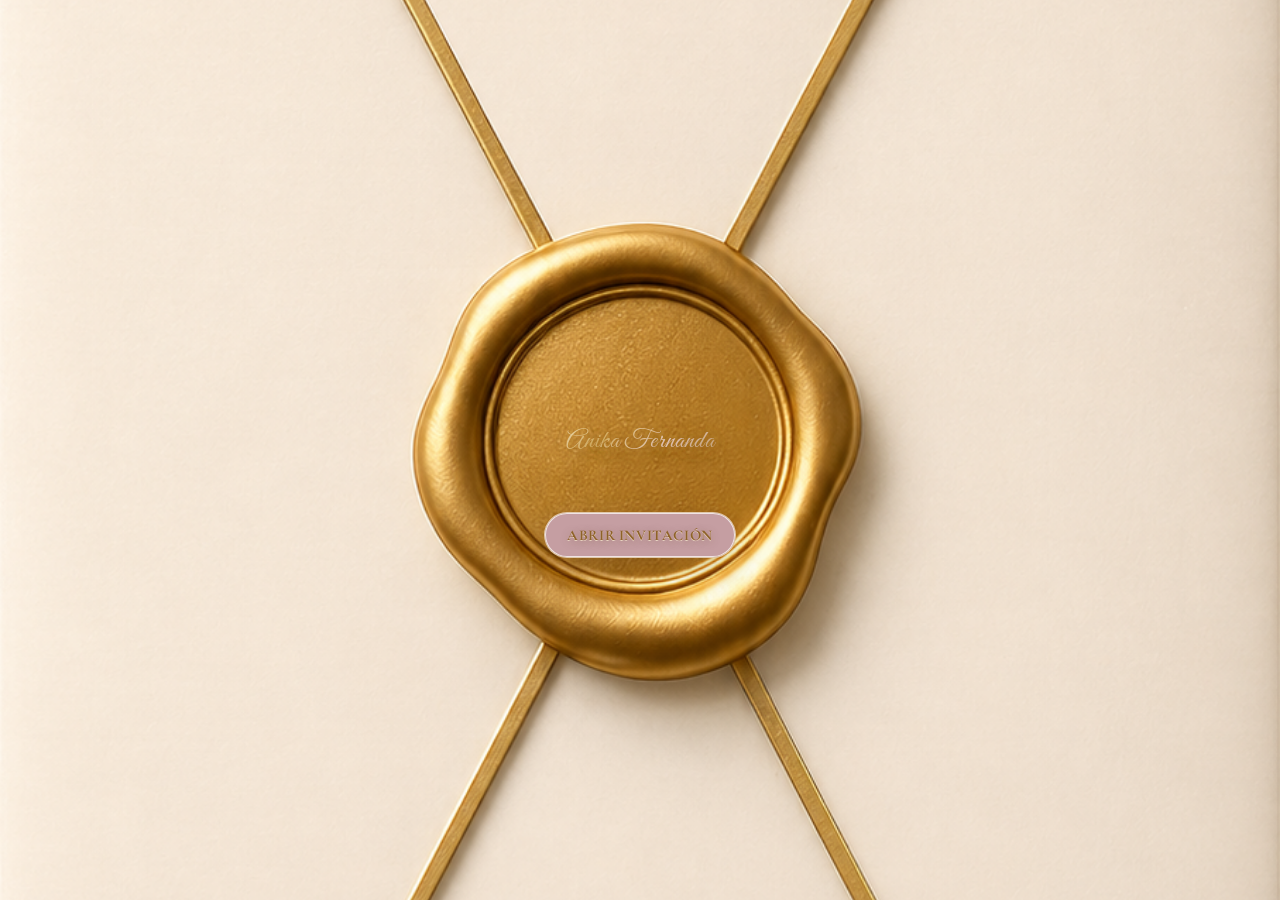
==== index.html @ 3c8c284c "first commit" ====
<!doctype html>
<html lang="es">
  <head>
  <meta charset="utf-8">
  <meta name="viewport" content="width=device-width, initial-scale=1">
  <meta http-equiv="Cache-Control" content="no-cache, no-store, must-revalidate">
  <meta http-equiv="Pragma" content="no-cache">
  <meta http-equiv="Expires" content="0">
  <title>XV Anika Fernanda</title>
  <meta name="description" content="Celebra conmigo mis XV, te esperamos.">

  <!-- Open Graph (WhatsApp, Facebook) -->
  <meta property="og:title" content="XV Anika Fernanda">
  <meta property="og:description" content="Celebra conmigo mis XV, te esperamos.">
  <meta property="og:image" content="https://images.pexels.com/photos/29903645/pexels-photo-29903645.jpeg">
  <meta property="og:url" content="">
  <meta property="og:type" content="website">

  <!-- Twitter/X -->
  <meta name="twitter:card" content="summary_large_image">
  <meta name="twitter:title" content="XV Anika Fernanda">
  <meta name="twitter:description" content="Celebra conmigo mis XV, te esperamos.">
  <meta name="twitter:image" content="https://images.pexels.com/photos/37594085/pexels-photo-37594085.jpeg">

  <link rel="preconnect" href="https://fonts.googleapis.com">
  <link rel="preconnect" href="https://fonts.gstatic.com" crossorigin>
  <link href="https://fonts.googleapis.com/css2?family=Cormorant+Garamond:wght@400;500;600;700&family=Great+Vibes&family=Luxurious+Script&family=Outfit:wght@300;400;500;600&display=swap" rel="stylesheet">
  <link rel="stylesheet" href="https://cdnjs.cloudflare.com/ajax/libs/font-awesome/6.5.2/css/all.min.css" referrerpolicy="no-referrer">
  <link rel="stylesheet" href="style.css?v=20260519a">
</head>
<body class="portada-lock">
  <section id="portada" class="portada" aria-label="Portada">
    <div class="portada-fondo"></div>
    <div id="portada-envelope-trigger" class="portada-contenido" role="presentation">
      <div class="portada-center">
        <h1 class="portada-main-name portada-nombre">
          <span>Anika Fernanda</span>
        </h1>
        <button id="btn-abrir" type="button">Abrir invitación</button>
      </div>
    </div>
  </section>

  <div id="invitacion" class="invitacion-shell" aria-live="polite">
    <aside id="side-menu" class="side-menu section" aria-label="Navegación">
      <nav>
        <ul>
          <li><a href="#hero">Inicio</a></li>
          <li><a href="#frase">Frase</a></li>
          <li><a href="#rsvp-section">RSVP</a></li>
          <li><a href="#contador">Cuenta regresiva</a></li>
          <li><a href="#padres">Padres</a></li>
          <li><a href="#itinerario">Itinerario</a></li>
          <li><a href="#eventos">Evento</a></li>
          <li><a href="#dresscode">Dress code</a></li>
          <li><a href="#regalos">Regalos</a></li>
          <li><a href="#galeria">Galería</a></li>
          <li><a href="#fotos">Sube fotos</a></li>
        </ul>
      </nav>
    </aside>

    <main class="main-content">
      <section id="hero" class="section hero zoom-in-element">
        <div class="hero-overlay"></div>
        <img class="hero-image" src="images/fotos/V2.jpg" alt="Anika Fernanda" data-parallax data-parallax-speed="0.045" data-parallax-max="28">
        <div class="hero-content fade-in-element">
          <h2 class="hero-title zoom-in-element">Anika Fernanda</h2>
        </div>
        <a id="scroll-hint" href="#frase" aria-label="Deslizar hacia abajo">Desliza hacia abajo</a>
      </section>

      <section id="frase" class="section frase fade-in-element">
        <div class="frase-content">
          <img class="frase-corona" src="images/CORONA.png" alt="Corona decorativa">
          <p>¡Llegó el momento de celebrar! Te espero para compartir una noche llena de magia, música y alegría por mis 15 años.</p>
        </div>
      </section>

      <section id="separador-sobre" class="section separador-sobre fade-in-element" aria-label="Separador">
        <img src="images/SOBRE.png" alt="Sobre decorativo" data-parallax data-parallax-speed="0.028" data-parallax-max="16">
      </section>

      <section id="rsvp-section" class="section rsvp slide-left fade-in-element">
        <div class="section-head">
          <h3>¡Es un placer invitarte!</h3>
        </div>
        <div class="rsvp-card">
          <p id="nombre-invitado" class="invitado-nombre">Invitado Especial</p>
          <p class="invitado-mensaje">Eres muy especial para nosotros</p>
          <h4 class="invitado-lugares">Hemos reservado para ti <span id="numero-lugares">2</span> lugares especiales.</h4>

          <p class="rsvp-intro">Confirma tu asistencia para brindarte una experiencia inolvidable.</p>
          <form id="rsvp-form" novalidate>
            <input id="rsvp-name" type="hidden" name="rsvp-name">
            <button id="rsvp-submit" type="submit">Confirmar asistencia</button>
          </form>

          <div id="rsvp-success" style="display:none;">
            <p id="rsvp-final-message"></p>
          </div>
        </div>
      </section>

      <section id="contador" class="section countdown zoom-in-element">
        <div class="countdown-inner">
          <h3>12 de diciembre, 2026</h3>
          <div class="count-grid">
            <div><span id="days">00</span><small>Días</small></div>
            <div><span id="hours">00</span><small>Horas</small></div>
            <div><span id="minutes">00</span><small>Minutos</small></div>
            <div><span id="seconds">00</span><small>Segundos</small></div>
          </div>
          <a class="btn-soft countdown-calendar" href="https://calendar.google.com/calendar/render?action=TEMPLATE&text=Mis%20Quince%20Anika%20Fernanda&dates=20261212T170000/20261213T000000&ctz=America/Guatemala&details=Mis%20Quince%20Anika%20Fernanda%20-%2012%20de%20diciembre%2C%202026" target="_blank" rel="noopener">Agregar al calendario</a>
        </div>
      </section>

      <section id="agradecimiento" class="section frase fade-in-element">
        <div class="frase-content">
          <p>Gracias por ser parte de este momento único.</p>
        </div>
      </section>

      <section id="padres" class="section padres slide-right fade-in-element">
        <div class="padres-content">
          <p class="padres-intro">Con el amor de Dios y la bendición de mis padres</p>
          <h3>Abelino Cabrera &amp; Brenda de Cabrera</h3>
        </div>
      </section>

      <section id="separador-h1" class="section separador-h1 fade-in-element" aria-label="Separador">
        <img src="images/fotos/V1.jpg" alt="Separador decorativo" data-parallax data-parallax-speed="0.024" data-parallax-max="14">
      </section>

      <section id="itinerario" class="section itinerario fade-in-element">
        <div class="section-head">
          <h3>Itinerario</h3>
        </div>
        <div class="timeline">
          <article><img class="timeline-icon" src="images/Iconos/CHURCH.svg" alt="Ceremonia"><p class="timeline-hora">5:00 PM</p><h4>Ceremonia</h4></article>
          <article><img class="timeline-icon" src="images/Iconos/DINNER.svg" alt="Recepción"><p class="timeline-hora">7:00 PM</p><h4>Recepción</h4></article>
          <article><img class="timeline-icon" src="images/Iconos/CHEERS.svg" alt="Brindis"><p class="timeline-hora">8:00 PM</p><h4>Brindis</h4></article>
          <article><img class="timeline-icon" src="images/Iconos/PARTY.svg" alt="Fiesta"><p class="timeline-hora">9:00 PM</p><h4>Fiesta</h4></article>
        </div>
      </section>

      <section id="eventos" class="section eventos fade-in-element">
        <div class="section-head">
        </div>
        <div class="events-container">
          <article class="event-card slide-left">
            <img class="event-emoji" src="images/Iconos/CHURCH.svg" alt="Ceremonia">
            <h4 class="event-title"><span class="event-inicial">C</span><span class="event-resto">eremonia</span></h4>
            <p id="ceremonia-nombre" class="event-lugar">Iglesia Catedral</p>
            <p id="ceremonia-direccion" class="event-direccion">Quetzaltenango</p>
            <a class="btn-location event-parallax-btn" href="https://maps.app.goo.gl/UR8YG5dqu9fzo5NeA" target="_blank" rel="noopener">Ubicación</a>
          </article>
          <article class="event-card slide-right">
            <img class="event-emoji" src="images/Iconos/DINNER.svg" alt="Recepción">
            <h4 class="event-title"><span class="event-inicial">R</span><span class="event-resto">ecepción</span></h4>
            <p id="recepcion-nombre" class="event-lugar">Restaurante Don Carlos</p>
            <p id="recepcion-direccion" class="event-direccion">Circunvalación Salcajá</p>
            <a class="btn-location event-parallax-btn" href="https://maps.app.goo.gl/AHz7RSJHoNs1GPiV7" target="_blank" rel="noopener">Ubicación</a>
          </article>
        </div>
      </section>

      <section id="separador-h1" class="section separador-h1 fade-in-element" aria-label="Separador">
        <img src="images/fotos/V5.jpg" alt="Separador decorativo" data-parallax data-parallax-speed="0.024" data-parallax-max="14">
      </section>

      <section id="dresscode" class="section dresscode fade-in-element">
        <div class="dress-card">
          <h3 class="dress-title">Código de Vestimenta</h3>
          <div class="dress-icons" aria-hidden="true">
            <img class="dress-icon" src="images/Iconos/lady.svg" alt="">
            <img class="dress-icon" src="images/Iconos/groom.svg" alt="">
          </div>
          <p class="dress-copy">Formal y elegante; nos hemos reservado el color champán, no olvides abrigarte bien.</p>
          <h4 class="dress-subtitle">Inspiracion</h4>
          <a class="btn-soft" href="https://es.pinterest.com/search/pins/?q=Outfits%20para%20invitadas%20e%20invitados%20para%20fiesta&rs=typed" target="_blank" rel="noopener">Ir a Pinterest</a>
        </div>
      </section>

      <section id="regalos" class="section regalos fade-in-element">
        <div class="regalos-card">
          <img class="regalos-icon" src="images/Iconos/GIFTS.svg" alt="Regalos">
          <h3 class="regalos-title">Lluvia de Sobres</h3>
          <p class="regalos-copy">Tu presencia es el mejor regalo, pero si deseas tener un detalle, agradezco que sea en efectivo.</p>
        </div>
      </section>

      <section id="separador-h1" class="section separador-h1 fade-in-element" aria-label="Separador">
        <img src="images/fotos/V6.jpg" alt="Separador decorativo" data-parallax data-parallax-speed="0.024" data-parallax-max="14">
      </section>

      <section id="fotos" class="section fotos fade-in-element">
        <div class="fotos-card">
          <h3 class="fotos-title">¡Hagamos los recuerdos realidad!</h3>
          <img class="fotos-qr" src="images/QR-ZOE.svg" alt="QR para subir fotos y videos">
          <p class="fotos-copy">Ayúdanos a inmortalizar este día tan especial, compartiendo con nosotros las fotos y videos que captures. Puedes hacerlo escaneando el QR o subiéndolas en el botón.</p>
          <a class="btn-soft" href="https://drive.google.com/drive/folders/1dWgSgV3frl_pkQDEcomF9RL3Ts51d8Bb?usp=drive_link" target="_blank" rel="noopener">Subir Fotos</a>
        </div>
      </section>

      <section id="separador-v2" class="section separador-v2 fade-in-element" aria-label="Separador">
        <img id="separador-v2-rotativo" src="images/fotos/V7.jpg" alt="Separador decorativo" data-parallax data-parallax-speed="0.024" data-parallax-max="14">
      </section>

      <section class="section frase-final zoom-in-element">
          <p class="frase-final-title">Tu presencia es el mejor regalo. Nos sentimos bendecidos de compartir este día tan especial contigo.</p>
      </section>
    </main>

    <footer id="footer" class="footer visible" style="--reveal-order: 3;">
      <div id="social-icons">
        <a href="https://wa.me/50236011737" target="_blank" rel="noopener noreferrer" aria-label="WhatsApp">
          <i class="fab fa-whatsapp"></i>
        </a>
        <a href="https://facebook.com/rociofernandoboda" target="_blank" rel="noopener noreferrer" aria-label="Facebook">
          <i class="fab fa-facebook"></i>
        </a>
        <a href="https://instagram.com/rocio.fernando.boda" target="_blank" rel="noopener noreferrer" aria-label="Instagram">
          <i class="fab fa-instagram"></i>
        </a>
      </div>

      <div class="footer-logo">
        <img id="footer-logo" alt="Logo de la empresa" src="images/logo.png">
      </div>
    </footer>
  </div>

  <button id="music-fab" class="music-fab" type="button" aria-label="Pausar musica" hidden>
    <span class="music-fab-icon" aria-hidden="true">♪</span>
  </button>
  <audio id="bg-music" preload="auto" loop>
    <source src="audio/nuestra-cancion.mp3" type="audio/mpeg">
  </audio>


  <script src="config.js?v=20260519a"></script>
  <script type="module" src="database.js?v=20260519a"></script>
  <script src="script.js?v=20260519a"></script>
</body>
</html>
---- style.css ----
:root {
  --champagne: #e8d7c4;
  --beige: #f2e8dc;
  --nude-rose: #d9b6ad;
  --soft-gold: #b8925b;
  --pearl: #fffcf8;
  --ink: #4e4138;
  --muted: #7b6a61;
  --line: #e4d5c4;
  --panel: rgba(255, 252, 248, 0.88);
  --shadow: 0 14px 45px rgba(94, 74, 64, 0.11);
  --bg-main: linear-gradient(165deg, #fdf9f4 0%, #f2e8dc 46%, #ead9c8 100%);
  --bg-soft: linear-gradient(145deg, #fffdf9 0%, #f4ece3 100%);
  --bg-rose: linear-gradient(145deg, #f6e6de 0%, #ecd6cb 100%);
  --radius: 24px;
}

* {
  box-sizing: border-box;
}

html {
  scroll-behavior: smooth;
}

html,
body {
  height: 100%;
}

body {
  margin: 0;
  padding: 0;
  color: var(--ink);
  font-family: "Outfit", "Avenir Next", sans-serif;
  background: var(--bg-main);
  line-height: 1.55;
}

#invitacion {
  background: linear-gradient(160deg, rgba(247, 238, 228, 0.62) 0%, rgba(239, 224, 208, 0.58) 48%, rgba(230, 210, 189, 0.54) 100%);
}

img {
  width: 100%;
  display: block;
}

h1,
h2,
h3,
h4 {
  margin: 0;
  font-family: "Cormorant Garamond", "Didot", serif;
  font-weight: 600;
  letter-spacing: 0.02em;
}

p {
  margin: 0;
}

.section,
.footer,
.side-menu {
  width: min(1120px, calc(100% - 2rem));
  margin-inline: auto;
}

.portada {
  position: fixed;
  inset: 0;
  width: 100vw;
  height: 100vh;
  overflow: hidden;
  padding: 0;
  margin: 0;
  max-width: none;
}

.sobre {
  width: min(680px, 100%);
  padding: 2rem;
  background: var(--bg-soft);
  border: 1px solid var(--line);
  border-radius: var(--radius);
  box-shadow: var(--shadow);
  position: relative;
  overflow: hidden;
  cursor: pointer;
  isolation: isolate;
}

.sobre-tapa {
  position: absolute;
  inset: -30% -8% auto;
  height: 68%;
  background: linear-gradient(180deg, rgba(255, 255, 255, 0.8), rgba(231, 216, 201, 0.75));
  clip-path: polygon(0 0, 100% 0, 50% 90%);
  transform-origin: top;
  transition: transform 1s ease;
  z-index: 2;
}

.sobre-carta {
  text-align: center;
  padding: 2.8rem 1.2rem 1.2rem;
  position: relative;
  z-index: 1;
}

.sobre-kicker,
.eyebrow {
  text-transform: uppercase;
  letter-spacing: 0.2em;
  font-size: 0.73rem;
  color: var(--muted);
}

.sobre-titulo {
  margin-top: 0.6rem;
  font-size: clamp(2.2rem, 7vw, 4rem);
}

.portada-nombres,
.hero-invitado-nombres {
  display: flex;
  gap: 0.7rem;
  justify-content: center;
  margin: 0.9rem 0;
  font-family: "Cormorant Garamond", serif;
  font-size: clamp(1.2rem, 4.2vw, 2rem);
}

.inicial,
.musica-inicial,
.event-inicial {
  color: var(--soft-gold);
}

.sobre-subtitulo {
  margin-bottom: 1.25rem;
  color: var(--muted);
}

#btn-abrir,
.btn-soft,
#rsvp-submit,
.btn-location,
#btn-account-modal {
  border: 1px solid color-mix(in srgb, var(--soft-gold) 52%, white);
  background: linear-gradient(160deg, var(--pearl), var(--champagne));
  color: #5f4e3e;
  border-radius: 999px;
  padding: 0.72rem 1.3rem;
  font: inherit;
  font-weight: 500;
  text-decoration: none;
  cursor: pointer;
  transition: transform 0.25s ease, box-shadow 0.25s ease;
  box-shadow: 0 8px 24px rgba(184, 152, 102, 0.24);
}

#btn-abrir:hover,
.btn-soft:hover,
#rsvp-submit:hover,
.btn-location:hover,
#btn-account-modal:hover {
  transform: translateY(-2px);
}

.portada.abrir .sobre-tapa {
  transform: rotateX(170deg);
}

.invitacion-shell {
  opacity: 0;
  pointer-events: none;
  transform: translateY(20px);
  transition: opacity 0.7s ease, transform 0.7s ease;
}

.invitacion-shell.revelar {
  opacity: 1;
  pointer-events: auto;
  transform: translateY(0);
}

.floating-ui {
  position: fixed;
  right: 0.95rem;
  bottom: 1rem;
  z-index: 40;
  display: grid;
  gap: 0.6rem;
}

.music-fab {
  position: fixed;
  right: 18px;
  bottom: 24px;
  z-index: 2147483000;
  width: 52px;
  height: 52px;
  border-radius: 999px;
  border: 1px solid rgba(201, 152, 173, 0.55);
  background: linear-gradient(150deg, rgba(255, 248, 244, 0.96), rgba(238, 217, 205, 0.92));
  color: #b8849d;
  display: inline-flex;
  align-items: center;
  justify-content: center;
  cursor: pointer;
  box-shadow: 0 10px 24px rgba(94, 63, 74, 0.2), inset 0 0 0 1px rgba(255, 255, 255, 0.7);
  transition: transform 0.25s ease, box-shadow 0.25s ease, filter 0.25s ease;
  backdrop-filter: blur(6px);
  opacity: 0;
  transform: translateY(10px) scale(0.96);
  pointer-events: none;
  transition: opacity 0.45s ease, transform 0.45s ease, box-shadow 0.25s ease, filter 0.25s ease;
}

.music-fab.is-visible {
  opacity: 1;
  transform: translateY(0) scale(1);
  pointer-events: auto;
}

.music-fab:hover {
  transform: translateY(-2px);
  box-shadow: 0 14px 26px rgba(94, 63, 74, 0.24), inset 0 0 0 1px rgba(255, 255, 255, 0.72);
}

.music-fab-icon {
  font-size: 1.35rem;
  line-height: 1;
}

.music-fab.is-playing {
  filter: saturate(1.06);
}

.music-fab.is-playing .music-fab-icon {
  animation: musicPulse 1.9s ease-in-out infinite;
}

@keyframes musicPulse {
  0%,
  100% {
    transform: scale(1);
    opacity: 0.92;
  }
  50% {
    transform: scale(1.11);
    opacity: 1;
  }
}

#scroll-hint {
  text-decoration: none;
  text-align: center;
  font-family: "Cormorant Garamond", serif;
  font-style: italic;
  color: #b07a92;
  background: linear-gradient(145deg, rgba(255, 250, 252, 0.72), rgba(237, 218, 223, 0.58));
  border: 1px solid rgba(186, 133, 154, 0.55);
  border-radius: 999px;
  padding: 0.72rem 1rem 0.72rem 2.35rem;
  box-shadow: 0 10px 24px rgba(107, 70, 84, 0.2);
  font-weight: 600;
  font-size: 0.88rem;
  letter-spacing: 0.02em;
  position: absolute;
  top: 85%;
  left: 50%;
  transform: translateX(-50%) translateY(8px);
  z-index: 5;
  opacity: 0;
  pointer-events: none;
  backdrop-filter: blur(3px);
  transition: opacity 0.35s ease, transform 0.35s ease;
}

#scroll-hint::before {
  content: "\2193";
  position: absolute;
  left: 0.85rem;
  top: 50%;
  transform: translateY(-50%);
  font-size: 1rem;
  animation: hintHandScroll 1.2s ease-in-out infinite;
}

#scroll-hint.mostrar {
  opacity: 1;
  transform: translateX(-50%) translateY(0);
  pointer-events: auto;
}

.side-menu {
  position: sticky;
  top: 0.8rem;
  z-index: 20;
  background: var(--panel);
  backdrop-filter: blur(8px);
  border: 1px solid var(--line);
  border-radius: 999px;
  margin-top: 1rem;
  box-shadow: var(--shadow);
}

.side-menu ul {
  list-style: none;
  margin: 0;
  padding: 0.55rem;
  display: flex;
  overflow-x: auto;
  gap: 0.35rem;
}

.side-menu a {
  color: var(--ink);
  text-decoration: none;
  font-size: 0.84rem;
  white-space: nowrap;
  padding: 0.5rem 0.8rem;
  border-radius: 999px;
}

.side-menu a:hover {
  background: rgba(215, 182, 177, 0.24);
}

.section {
  margin-top: 1.3rem;
  padding: clamp(1.3rem, 4vw, 3rem);
  background: var(--panel);
  border: 1px solid var(--line);
  border-radius: var(--radius);
  box-shadow: var(--shadow);
}

/* Premium stacked storytelling layers */
#hero {
  position: relative;
  margin-top: 0 !important;
  z-index: auto;
}

#frase {
  position: relative;
  margin-top: 0 !important;
  z-index: auto;
  background: #f2e8dc;
  box-shadow: 0 -14px 30px rgba(84, 62, 52, 0.08), 0 12px 28px rgba(112, 83, 67, 0.14);
}

#separador-sobre {
  position: relative;
  margin-top: 0 !important;
  z-index: auto;
  background-color: #f2e8dc;
  box-shadow: 0 -12px 26px rgba(88, 64, 53, 0.08), 0 10px 24px rgba(112, 83, 67, 0.12);
}

#rsvp-section {
  position: relative;
  z-index: auto;
  background-color: #f2e8dc;
  box-shadow: 0 -16px 34px rgba(82, 58, 45, 0.11), 0 14px 32px rgba(112, 82, 65, 0.16);
      margin-top: -30px;
    margin-bottom: 20px;
}

.hero {
  min-height: 100svh;
  height: 100svh;
  padding: 0;
  overflow: hidden;
  position: relative;
  width: 100%;
  max-width: none;
  margin-top: 0;
  margin: 0;
  border: 3px solid #c7a24a;
  border-radius: 0;
  box-shadow: none;
  background: #1b1513;
  margin-bottom: 0;
}

.hero-image {
  position: absolute;
  inset: 0;
  display: block;
  width: 100%;
  height: 100%;
  object-fit: cover;
  object-position: 62% center;
  min-height: 100%;
  transform: none;
}

.hero-overlay {
  display: none;
}

.hero-content {
  position: absolute;
  inset: 0;
  z-index: 2;
  padding: clamp(1.4rem, 5vw, 3rem) clamp(1rem, 4vw, 2rem);
  color: var(--pearl);
  display: flex;
  align-items: center;
  justify-content: flex-start;
  flex-direction: column;
  text-align: center;
}

.hero-title {
  font-family: "Luxurious Script", cursive;
  font-size: 50px;
  font-weight: 600;
  margin-top: clamp(0.4rem, 2vw, 1.4rem);
  margin-bottom: 0;
  padding: 10px;
  line-height: 0.95;
  color: transparent !important;
  background:linear-gradient(180deg, #ffffff 0%, #eee0df 34%, #d6b4b1 62%, #eab5ad 100%);
  -webkit-background-clip: text;
  background-clip: text;
  -webkit-text-fill-color: transparent;
  text-shadow:
    0 3px 6px rgba(35, 20, 20, 0.42),
    0 0 14px rgba(206, 158, 150, 0.22),
    0 0 2px rgba(255, 236, 228, 0.28);
  animation: roseShimmer 3.8s linear infinite, portadaNameZoom 4.2s ease-in-out infinite;
}

.hero-invitado-fecha {
  letter-spacing: 0.25em;
  font-size: 0.87rem;
  margin-bottom: 0.8rem;
}

.hero-music {
  width: 42px;
  height: 42px;
  border-radius: 50%;
  border: 1px solid rgba(255, 255, 255, 0.45);
  background: transparent;
  color: var(--pearl);
}

.musica-meta {
  margin-top: 0.65rem;
  display: flex;
  justify-content: space-between;
  align-items: center;
  gap: 0.6rem;
}

.musica-titulo {
  display: flex;
  gap: 0.35rem;
}

.musica-progress {
  margin-top: 0.55rem;
  height: 3px;
  border-radius: 999px;
  background: rgba(255, 255, 255, 0.2);
  overflow: hidden;
}

.musica-progress-fill {
  display: block;
  width: 0;
  height: 100%;
  background: var(--champagne);
}

.frase,
.frase-final {
  text-align: center;
  background: var(--bg-soft);
}

#frase {
  width: 100%;
  max-width: none;
  margin-top: 0 !important;
  padding: 0;
  border: 1.5px solid #d6b36b;
  border-image: linear-gradient(140deg, #f7e7b0 0%, #d9b56a 28%, #fff3c8 52%, #c89949 76%, #f2dd9f 100%) 1;
  border-radius: 0;
  box-shadow: 0 -14px 30px rgba(84, 62, 52, 0.08), 0 12px 28px rgba(112, 83, 67, 0.14);
  min-height: clamp(260px, 46vw, 420px);
  display: flex;
  align-items: center;
  justify-content: center;
  background: linear-gradient(160deg, #f7eee4 0%, #efe0d0 48%, #e6d2bd 100%);
}

.frase-content {
  width: 100%;
  padding: clamp(2rem, 7vw, 4.8rem) clamp(1.1rem, 4.5vw, 3.5rem);
  display: flex;
  flex-direction: column;
  align-items: center;
  justify-content: center;
  gap: 1rem;
}

.frase-corona {
  width: 150px;
  height: auto;
  animation: crownFloat 3.6s ease-in-out infinite;
}

.frase p {
  font-family: "Cormorant Garamond", serif;
  font-size: clamp(1.6rem, 4vw, 2.4rem);
}

.frase-final p {
  font-family: "Luxurious Script", cursive;
  font-size: clamp(2rem, 7.8vw, 3.1rem);
}

#frase p {
  max-width: none;
  color: transparent;
  font-size: 25px;
  font-style: italic;
  font-weight: 300;
  letter-spacing: 0.02em;
  line-height: 1.45;
  text-shadow: none;
  background: radial-gradient(circle at 50% 45%, #d0afb2 0%, #c9a8ac 30%, #c59ea2 62%, #805d5d 100%);
  -webkit-background-clip: text;
  background-clip: text;
  -webkit-text-fill-color: transparent;
  animation: fraseTextReveal 1s ease-out both;
}

@keyframes crownFloat {
  0%,
  100% {
    transform: translateY(0) rotate(0deg);
  }
  50% {
    transform: translateY(-6px) rotate(-1.5deg);
  }
}

@keyframes fraseTextReveal {
  0% {
    opacity: 0;
    transform: translateX(-26px);
    letter-spacing: 0.09em;
  }
  100% {
    opacity: 1;
    transform: translateX(0);
    letter-spacing: 0.02em;
  }
}

#agradecimiento {
  width: 100%;
  max-width: none;
  margin-top: -1px;
  padding: 0;
  min-height: clamp(200px, 36vw, 300px);
  display: flex;
  align-items: center;
  justify-content: center;
  background: linear-gradient(160deg, #f7eee4 0%, #efe0d0 48%, #e6d2bd 100%);
  border: 1.5px solid #d6b36b;
  border-image: linear-gradient(140deg, #f7e7b0 0%, #d9b56a 28%, #fff3c8 52%, #c89949 76%, #f2dd9f 100%) 1;
  border-radius: 0;
  box-shadow: 0 -14px 30px rgba(84, 62, 52, 0.08), 0 12px 28px rgba(112, 83, 67, 0.14);
}

#agradecimiento .frase-content {
  padding: clamp(1.2rem, 4.5vw, 2.3rem) clamp(1rem, 4vw, 2rem);
}

#agradecimiento p {
  max-width: none;
  color: transparent !important;
  font-family: "Cormorant Garamond", serif;
  font-size: 25px;
  font-style: italic;
  font-weight: 300;
  letter-spacing: 0.02em;
  line-height: 1.45;
  background: radial-gradient(circle at 50% 45%, #d0afb2 0%, #c9a8ac 30%, #c59ea2 62%, #805d5d 100%);
  -webkit-background-clip: text;
  background-clip: text;
  -webkit-text-fill-color: transparent;
  text-shadow: none;
  animation: fraseTextReveal 1s ease-out both;
}

#separador-sobre {
  width: 100%;
  max-width: none;
  margin-top: 0;
  padding: 0;
  border: 0;
  border-radius: 0;
  box-shadow: 0 -12px 26px rgba(88, 64, 53, 0.08), 0 10px 24px rgba(112, 83, 67, 0.12);
  background: transparent;
}

#separador-sobre img {
  width: 100%;
  height: auto;
  display: block;
}

.section-head {
  margin-bottom: 1.2rem;
}

.section-head h3 {
  font-size: 40px;
}

.rsvp {
  background: url("images/F2.png") center / cover no-repeat;
  text-align: center;
  padding-top: clamp(3rem, 7vw, 4.6rem);
  padding-bottom: clamp(3rem, 8vw, 5.4rem);
  margin-top: 0;
  border: 2px solid transparent;
  border-image: linear-gradient(140deg, #f7e7b0 0%, #d9b56a 28%, #fff3c8 52%, #c89949 76%, #f2dd9f 100%) 1;
  border-radius: 0;
  box-shadow:
    0 -16px 34px rgba(82, 58, 45, 0.11),
    0 14px 32px rgba(112, 82, 65, 0.16),
    0 0 0 1px rgba(255, 242, 203, 0.35),
    0 0 14px rgba(217, 181, 106, 0.28),
    inset 0 0 12px rgba(255, 238, 188, 0.16);
}

#rsvp-section .section-head {
  margin-bottom: 0.8rem;
}

#rsvp-section .section-head h3 {
  text-align: center;
  font-family: "Luxurious Script", cursive;
  font-weight: 500;
  letter-spacing: 0.02em;
  background: radial-gradient(circle at 50% 45%, #d0afb2 0%, #c9a8ac 30%, #c59ea2 62%, #805d5d 100%);
  -webkit-background-clip: text;
  background-clip: text;
  -webkit-text-fill-color: transparent;
  color: transparent !important;
}

#rsvp-section h3,
#rsvp-section h4 {
  font-family: "Luxurious Script", cursive;
  font-weight: 600;
}

#rsvp-section .invitado-lugares {
  font-family: "Cormorant Garamond", serif;
  font-weight: 600;
}

.rsvp-card {
  width: min(760px, 100%);
  margin: clamp(-2rem, -4vw, -1rem) auto 0;
  padding: clamp(1.4rem, 4vw, 2.4rem) clamp(1rem, 3.8vw, 2rem);
  border-radius: 0;
  border: 0;
  background: transparent;
  backdrop-filter: none;
  box-shadow: none;
}

.invitado-nombre {
  font-family: "Cormorant Garamond", serif;
  font-size: 30px;
  text-transform: uppercase;
  color: #c59ea2 !important;
}

.invitado-mensaje,
.invitado-lugares {
  margin-top: 25px;
}

.invitado-mensaje {
  max-width: 720px;
  margin-inline: auto;
  font-size: 20px;
  font-family: "Cormorant Garamond", serif;
  font-style: italic;
  color: #c59ea2 !important;
}

.invitado-lugares {
  font-size: 20px;
  font-family: "Cormorant Garamond", serif;
  text-transform: uppercase;
  letter-spacing: 0.04em;
  color: #c59ea2 !important;
}

.rsvp-intro {
  font-family: "Cormorant Garamond", serif;
  font-style: italic;
  color: #c59ea2 !important;
  font-size: 20px;
}

#rsvp-form {
  width: min(560px, 100%);
  margin: 1.05rem auto 0;
  padding: 0;
  border: 0;
  border-radius: 0;
  background: transparent;
  box-shadow: none;
}

.rsvp-options {
  display: grid;
  grid-template-columns: 1fr;
  gap: 0.75rem;
}

.choice-pill {
  border: 1px solid var(--line);
  border-radius: 999px;
  padding: 0.2rem;
  background: #fff;
  cursor: pointer;
}

.choice-pill input {
  position: absolute;
  opacity: 0;
  pointer-events: none;
}

.choice-pill span {
  display: block;
  text-align: center;
  border-radius: 999px;
  padding: 0.72rem 1rem;
}

.choice-pill input:checked + span {
  background: linear-gradient(145deg, #fff5eb, #ecd6be);
  color: #604d3e;
}

.guest-wrapper {
  margin-top: 0.95rem;
}

.guest-wrapper label {
  display: block;
  margin-bottom: 0.38rem;
}

#guest-count {
  width: 100%;
  border: 1px solid var(--line);
  border-radius: 12px;
  padding: 0.72rem;
  font: inherit;
  background: #fff;
}

#rsvp-submit {
  margin-top: 0;
  width: 100%;
  min-height: 48px;
  font-size: 1rem;
  background: #c59ea2;
  color: #8e6228 !important;
  font-family: "Cormorant Garamond", serif;
  font-weight: 700;
  letter-spacing: 0.04em;
  text-transform: uppercase;
  border: 1px solid rgba(228, 204, 170, 0.9);
  text-shadow: 0 1px 0 rgba(255, 245, 214, 0.65), 0 2px 10px rgba(93, 62, 28, 0.42);
  box-shadow: 0 12px 30px rgba(31, 20, 17, 0.18), inset 0 0 0 1px rgba(255, 255, 255, 0.72);
  backdrop-filter: blur(6px);
}

#rsvp-success {
  width: min(560px, 100%);
  margin: 0.9rem auto 0;
  padding: 0.9rem;
  border: 1px solid var(--line);
  border-radius: 12px;
  background: rgba(255, 250, 244, 0.86);
}

#rsvp-final-message {
  font-family: "Cormorant Garamond", serif;
  color: #c59ea2 !important;
  font-style: italic;
}

.countdown {
  color: #fff;
  background-color: #efe0d0;
  background-image: url("images/fotos/V3.jpg");
  background-position: center;
  background-size: contain;
  background-repeat: no-repeat;
}

#contador {
  margin-top: 0 !important;
  width: 100%;
  max-width: none;
  border-radius: 0;
  border: 2px solid transparent;
  border-image: linear-gradient(140deg, #f7e7b0 0%, #d9b56a 28%, #fff3c8 52%, #c89949 76%, #f2dd9f 100%) 1;
  box-shadow: inset 0 0 0 1px rgba(255, 242, 201, 0.35);
  min-height: 540px;
  display: flex;
  align-items: flex-start;
  justify-content: center;
  padding: 10px clamp(0.9rem, 3vw, 1.6rem) 0;
}

.countdown-inner {
  width: min(980px, 100%);
  margin-inline: auto;
  text-align: center;
}

.countdown h3 {
  font-family: "Luxurious Script", cursive;
  font-weight: 500;
  background: radial-gradient(circle at 50% 45%, #d0afb2 0%, #c9a8ac 30%, #c59ea2 62%, #805d5d 100%);
  -webkit-background-clip: text;
  background-clip: text;
  -webkit-text-fill-color: transparent;
  color: transparent !important;
  animation: softTitleFloat 3.8s ease-in-out infinite;
  font-size: 40px;
}

.count-grid {
  margin: 1rem 0 1.2rem;
  display: grid;
  grid-template-columns: repeat(4, 1fr);
  gap: 0.45rem;
  max-width: 620px;
  margin-inline: auto;
  font-family: "Cormorant Garamond", serif;
  text-transform: uppercase;
  margin-top: -10px;
}

.count-grid div {
  border: 2px solid transparent;
  border-image: linear-gradient(140deg, #f7e7b0 0%, #d9b56a 28%, #fff3c8 52%, #c89949 76%, #f2dd9f 100%) 1;
  background: rgb(232 198 208 / 24%);
  border-radius: 0;
  text-align: center;
  padding: 2px;
  min-height: 48px;
  box-shadow: inset 0 0 10px rgba(255, 236, 188, 0.18);
  animation: textSlideInSoft 0.9s ease-out both;
}

.count-grid span {
  display: block;
  font-family: "Cormorant Garamond", serif;
  font-size: 17px;
  line-height: 1;
  color: #c59ea2;
}

.count-grid small {
  opacity: 0.9;
  letter-spacing: 0.08em;
  text-transform: uppercase;
  font-size: 9px;
  color: #b889a0;
}

.countdown-calendar {
  background: #e3c5c8b0;
  color: #8e6228 !important;
  font-family: "Cormorant Garamond", serif;
  font-weight: 600;
  letter-spacing: 0.03em;
  text-transform: uppercase;
  border: 1px solid rgba(228, 204, 170, 0.9);
  text-shadow: 0 1px 0 rgba(255, 245, 214, 0.65), 0 2px 10px rgba(93, 62, 28, 0.42);
  box-shadow: 0 12px 30px rgba(31, 20, 17, 0.18), inset 0 0 0 1px rgba(255, 255, 255, 0.72);
  backdrop-filter: blur(6px);
  transform: translateY(var(--calendar-parallax, 0px));
  animation: softButtonGlow 3.2s ease-in-out infinite;
  font-size: 0.84rem;
  padding: 0.5rem 1rem;
  min-height: 42px;
}

#padres {
  width: 100%;
  max-width: none;
  margin-top: 0 !important;
  padding: clamp(2.2rem, 7vw, 4rem) clamp(1rem, 4vw, 2.2rem);
  min-height: clamp(430px, 70vw, 620px);
  border: 1px solid transparent;
  border-image: linear-gradient(140deg, #f7e7b0 0%, #d9b56a 28%, #fff3c8 52%, #c89949 76%, #f2dd9f 100%) 1;
  border-radius: 0;
  box-shadow: 0 -16px 34px rgba(82, 58, 45, 0.1), 0 14px 30px rgba(112, 82, 65, 0.15);
  background: url("images/F2.png") center / cover no-repeat;
  display: flex;
  align-items: center;
  justify-content: center;
  text-align: center;
}

.padres-content {
  width: min(900px, 100%);
  min-height: clamp(260px, 44vw, 380px);
  display: flex;
  flex-direction: column;
  align-items: center;
  justify-content: center;
  gap: 1rem;
}

.padres-intro {
  font-size: 22px;
  font-family: "Cormorant Garamond", serif;
  font-style: italic;
  color: #9e6d8d !important;
  animation: textSlideInSoft 0.95s ease-out both;
}

#padres h3 {
  font-size: 45px;
  font-family: "Luxurious Script", cursive;
  font-weight: 500;
  letter-spacing: 0.02em;
  background: radial-gradient(circle at 50% 45%, #d0afb2 0%, #c9a8ac 30%, #c59ea2 62%, #805d5d 100%);
  -webkit-background-clip: text;
  background-clip: text;
  -webkit-text-fill-color: transparent;
  color: transparent !important;
  animation: softTitleFloat 3.8s ease-in-out infinite;
}

#itinerario {
  margin-top: 0 !important;
  width: 100%;
  max-width: none;
  border-radius: 0;
  border: 0;
  box-shadow: none;
  background: linear-gradient(160deg, rgba(247, 238, 228, 0.62) 0%, rgba(239, 224, 208, 0.58) 48%, rgba(230, 210, 189, 0.54) 100%);
  text-align: center;
}

#itinerario .section-head h3 {
  font-family: "Luxurious Script", cursive;
  font-weight: 500;
  background: radial-gradient(circle at 50% 45%, #d0afb2 0%, #c9a8ac 30%, #c59ea2 62%, #805d5d 100%);
  -webkit-background-clip: text;
  background-clip: text;
  -webkit-text-fill-color: transparent;
  color: transparent !important;
  animation: softTitleFloat 3.8s ease-in-out infinite;
  font-size: 50px;
}

#itinerario .section-head,
#eventos .section-head {
  text-align: center;
}

#itinerario .timeline {
  width: min(900px, 100%);
  margin-inline: auto;
}

#itinerario .timeline article {
  border: 0;
  background: transparent;
  border-radius: 0;
  box-shadow: none;
  padding: 0.35rem 0;
}

.padres-grid,
.events-container,
.gift-options,
.dress-grid {
  display: grid;
  grid-template-columns: repeat(2, minmax(0, 1fr));
  gap: 0.9rem;
}

.padres-grid article,
.event-card,
.gift-options article,
.dress-grid article,
.timeline article,
.upload-placeholder {
  border: 1px solid var(--line);
  background: #fff;
  border-radius: 16px;
  padding: 1rem;
}

.timeline {
  display: grid;
  gap: 0.7rem;
}

.timeline article {
  display: flex;
  flex-direction: column;
  align-items: center;
  justify-content: center;
  text-align: center;
  gap: 0.25rem;
  animation: textSlideInSoft 0.9s ease-out both;
}

#itinerario .timeline article {
  border: 0;
  background: transparent;
  border-radius: 0;
  box-shadow: none;
}

.timeline-icon {
  width: 150px;
  height: 150px;
  object-fit: contain;
}

.timeline-hora {
  margin: 0;
  font-size: 25px;
  letter-spacing: 0.06em;
  font-family: "Cormorant Garamond", serif;
  text-transform: uppercase;
  color: #9e6d8d !important;
  animation: textSlideInSoft 0.95s ease-out both;
}

.timeline article h4 {
  margin: 0;
  font-size: 40px;
  font-family: "Luxurious Script", cursive;
  font-weight: 500;
  background: radial-gradient(circle at 50% 45%, #d0afb2 0%, #c9a8ac 30%, #c59ea2 62%, #805d5d 100%);
  -webkit-background-clip: text;
  background-clip: text;
  -webkit-text-fill-color: transparent;
  color: transparent !important;
  animation: softTitleFloat 3.8s ease-in-out infinite;
}

.event-title {
  font-size: 1.7rem;
  margin-bottom: 0.5rem;
}

#eventos {
  width: 100%;
  max-width: none;
  margin-top: 0 !important;
  padding: clamp(2.2rem, 7vw, 4rem) clamp(1rem, 4vw, 2.2rem);
  min-height: clamp(460px, 72vw, 640px);
  border: 1px solid transparent;
  border-image: linear-gradient(140deg, #f7e7b0 0%, #d9b56a 28%, #fff3c8 52%, #c89949 76%, #f2dd9f 100%) 1;
  border-radius: 0;
  box-shadow: none;
  background: url("images/F2.png") center / cover no-repeat;
  text-align: center;
  overflow: hidden;
}

#eventos .events-container {
  width: min(980px, 100%);
  margin-inline: auto;
  gap: 1rem;
  justify-items: center;
}

#eventos .event-card {
  width: 100%;
  max-width: 360px;
  border: 2px solid #d6b36b;
  background: linear-gradient(160deg, rgba(247, 238, 228, 0.78) 0%, rgba(239, 224, 208, 0.76) 48%, rgba(230, 210, 189, 0.74) 100%);
  border-radius: 0;
  box-shadow:
    inset 0 0 0 1.25px rgba(255, 240, 198, 0.95),
    0 8px 18px rgba(102, 74, 48, 0.1);
  padding: 0.85rem 0.65rem;
  text-align: center;
  overflow: hidden;
  position: relative;
  clip-path: polygon(14px 0, calc(100% - 14px) 0, 100% 14px, 100% calc(100% - 14px), calc(100% - 14px) 100%, 14px 100%, 0 calc(100% - 14px), 0 14px);
}

#eventos .event-card::before,
#eventos .event-card::after {
  content: "";
  position: absolute;
  pointer-events: none;
  clip-path: inherit;
}

#eventos .event-card::before {
  inset: 5px;
  border: 1.25px solid rgba(214, 179, 107, 0.9);
}

#eventos .event-card::after {
  inset: 10px;
  border: 1px solid rgba(255, 238, 202, 0.75);
}

.event-emoji {
  display: block;
  width: 86px;
  height: 86px;
  object-fit: contain;
  margin-inline: auto;
  margin-bottom: 0.3rem;
}

#eventos .event-title {
  margin-bottom: 0.25rem;
  font-family: "Luxurious Script", cursive;
  font-size: 33px;
  font-weight: 500;
  background: radial-gradient(circle at 50% 45%, #d0afb2 0%, #c9a8ac 30%, #c59ea2 62%, #805d5d 100%);
  -webkit-background-clip: text;
  background-clip: text;
  -webkit-text-fill-color: transparent;
  color: transparent !important;
  animation: softTitleFloat 3.8s ease-in-out infinite;
}

#eventos .event-lugar {
  margin: 0;
  font-size: 1rem;
  font-family: "Cormorant Garamond", serif;
  text-transform: uppercase;
  letter-spacing: 0.04em;
  line-height: 1.25;
  color: #9e6d8d !important;
}

#eventos .event-time {
  margin-top: 0.35rem;
  font-size: 1.05rem;
}

#eventos .btn-location {
  margin-top: 0.7rem;
  display: inline-flex;
  align-items: center;
  justify-content: center;
  width: min(190px, 100%);
  min-height: 40px;
  margin-inline: auto;
  background: #c59ea2;
  color: #8e6228 !important;
  font-family: "Cormorant Garamond", serif;
  font-weight: 600;
  letter-spacing: 0.02em;
  text-transform: uppercase;
  border: 1px solid rgba(228, 204, 170, 0.9);
  text-shadow: 0 1px 0 rgba(255, 245, 214, 0.65), 0 2px 10px rgba(93, 62, 28, 0.42);
  box-shadow: 0 12px 30px rgba(31, 20, 17, 0.18), inset 0 0 0 1px rgba(255, 255, 255, 0.72);
  backdrop-filter: blur(6px);
  font-size: 0.85rem;
  padding: 0.52rem 1rem;
}

.event-parallax-btn {
  background: #c59ea2;
  border: 1px solid rgba(228, 204, 170, 0.9);
  backdrop-filter: blur(6px);
  transform: none;
}

#dresscode {
  width: 100%;
  max-width: none;
  margin-top: 0 !important;
  border: 0;
  border-radius: 0;
  box-shadow: none;
  background: linear-gradient(160deg, #f7eee4 0%, #efe0d0 48%, #e6d2bd 100%);
  text-align: center;
}

.dress-card {
  width: min(760px, 100%);
  margin: 0.8rem auto 0;
  padding: clamp(1.2rem, 4vw, 2.2rem);
  border: 1.5px solid #d6b36b;
  background: url("images/F2.png") center / cover no-repeat;
  box-shadow: inset 0 0 0 1.5px rgba(255, 240, 198, 0.95);
  text-align: center;
}

.dress-title,
.dress-subtitle,
.regalos-title,
.fotos-title,
.frase-final-title {
  font-family: "Luxurious Script", cursive;
  font-weight: 500;
  letter-spacing: 0.02em;
  background: radial-gradient(circle at 50% 45%, #d0afb2 0%, #c9a8ac 30%, #c59ea2 62%, #805d5d 100%);
  -webkit-background-clip: text;
  background-clip: text;
  -webkit-text-fill-color: transparent;
  color: transparent !important;
  animation: softTitleFloat 3.8s ease-in-out infinite;
}

.frase-final-title {
  max-width: 900px;
  margin: 0 auto;
  font-size: clamp(2.15rem, 7.4vw, 3.3rem);
  line-height: 1.2;
  letter-spacing: 0.03em;
  text-shadow: 0 8px 20px rgba(130, 87, 96, 0.24);
}

.dress-title {
  font-size: clamp(2.2rem, 8vw, 3rem);
}

.dress-icons {
  margin: 0.5rem auto 0.75rem;
  display: flex;
  align-items: center;
  justify-content: center;
}

.dress-icon {
  width: 100px;
  height: 100px;
  object-fit: contain;
}

.dress-copy,
.regalos-copy,
.fotos-copy {
  font-family: "Cormorant Garamond", serif;
  font-style: italic;
  color: #9e6d8d !important;
  font-size: clamp(1.15rem, 2.7vw, 1.45rem);
  line-height: 1.36;
}

.dress-copy {
  max-width: 680px;
  margin: 0 auto;
}

.dress-subtitle {
  margin: 1rem 0 0.7rem;
  font-size: clamp(1.95rem, 7vw, 2.65rem);
}

#dresscode .btn-soft,
#fotos .btn-soft {
  display: inline-flex;
  align-items: center;
  justify-content: center;
  width: min(240px, 100%);
  min-height: 46px;
  margin: 0.9rem auto 0;
  background: #c59ea2;
  color: #8e6228 !important;
  font-family: "Cormorant Garamond", serif;
  font-weight: 600;
  letter-spacing: 0.03em;
  text-transform: uppercase;
  border: 1px solid rgba(228, 204, 170, 0.9);
  text-shadow: 0 1px 0 rgba(255, 245, 214, 0.65), 0 2px 10px rgba(93, 62, 28, 0.42);
  box-shadow: 0 12px 30px rgba(31, 20, 17, 0.18), inset 0 0 0 1px rgba(255, 255, 255, 0.72);
  backdrop-filter: blur(6px);
}

#regalos {
  width: 100%;
  max-width: none;
  margin-top: 0 !important;
  border: 1px solid transparent;
  border-image: linear-gradient(140deg, #f7e7b0 0%, #d9b56a 28%, #fff3c8 52%, #c89949 76%, #f2dd9f 100%) 1;
  border-radius: 0;
  box-shadow: 0 0 0 1px rgba(255, 242, 203, 0.35), 0 0 14px rgba(217, 181, 106, 0.28), inset 0 0 12px rgba(255, 238, 188, 0.16);
  background: url("images/F2.png") center / cover no-repeat;
  text-align: center;
}

.regalos-card {
  width: min(760px, 100%);
  margin: 0 auto;
  padding: clamp(1.3rem, 4vw, 2.2rem);
  border: 1px solid transparent;
  border-image: linear-gradient(140deg, #f7e7b0 0%, #d9b56a 28%, #fff3c8 52%, #c89949 76%, #f2dd9f 100%) 1;
  background: linear-gradient(160deg, rgba(247, 238, 228, 0.62) 0%, rgba(239, 224, 208, 0.58) 48%, rgba(230, 210, 189, 0.54) 100%);
  box-shadow: 0 0 0 1px rgba(255, 242, 203, 0.35), 0 0 14px rgba(217, 181, 106, 0.28), inset 0 0 12px rgba(255, 238, 188, 0.16);
}

.regalos-icon {
  display: block;
  width: clamp(72px, 12vw, 98px);
  height: clamp(72px, 12vw, 98px);
  object-fit: contain;
  margin: 0 auto 0.55rem;
}

.regalos-title {
  font-size: clamp(2.15rem, 7.6vw, 2.95rem);
}

.regalos-copy {
  margin: 0.35rem auto 0;
  max-width: 680px;
}

#separador-h1 {
  width: 100%;
  max-width: none;
  margin-top: 0;
  padding: 0;
  border: 0;
  border-radius: 0;
  box-shadow: none;
  background: transparent;
}

#separador-h1 img {
  width: 100%;
  height: auto;
  display: block;
}

#fotos {
  width: 100%;
  max-width: none;
  margin-top: clamp(-3.2rem, -8vw, -1.9rem) !important;
  border: 0;
  border-radius: 0;
  box-shadow: none;
  background: linear-gradient(160deg, #f7eee4 0%, #efe0d0 48%, #e6d2bd 100%);
  text-align: center;
}

.fotos-card {
  width: min(760px, calc(100% - 1.2rem));
  margin: 0 auto;
  padding: clamp(1.3rem, 4vw, 2.2rem);
  border: 1.5px solid #d6b36b;
  background: url("images/F2.png") center / cover no-repeat;
  box-shadow: inset 0 0 0 1.5px rgba(255, 240, 198, 0.95), 0 14px 26px rgba(90, 66, 45, 0.14);
  margin-top: -30px;
}

.fotos-title {
  font-size: clamp(2.15rem, 7.6vw, 2.95rem);
}

.fotos-copy {
  max-width: 700px;
  margin: 0 auto;
}

#separador-v2 {
  width: 100%;
  max-width: none;
  margin-top: 0;
  padding: 0;
  border: 0;
  border-radius: 0;
  box-shadow: none;
  background: transparent;
}

#separador-v2 img {
  width: 100%;
  height: auto;
  display: block;
}

.frase-final {
  width: 100%;
  max-width: none;
  margin-top: 0 !important;
  margin-bottom: 0 !important;
  padding: 0;
  border: 1.5px solid #d6b36b;
  border-radius: 0;
  box-shadow: inset 0 0 0 1.5px rgba(255, 240, 198, 0.95);
  background: url("images/F2.png") center / cover no-repeat;
}

.frase-final p {
  padding: clamp(1.4rem, 4vw, 2.2rem) clamp(1rem, 4vw, 2rem);
  color: #9e6d8d !important;
  text-shadow: none;
  font-size: clamp(2rem, 7.8vw, 3.1rem);
  line-height: 1.16;
  text-align: center;
  font-family: "Luxurious Script", cursive;
}

.fotos-qr {
  width: clamp(220px, 44vw, 350px);
  margin: 0.9rem auto;
}

.event-time,
.event-direccion {
  color: #9e6d8d !important;
  font-family: "Cormorant Garamond", serif;
  font-style: italic;
}

.btn-location {
  display: inline-block;
  margin-top: 0.8rem;
}

.dress-grid article {
  text-align: center;
}

.dress-grid span {
  font-size: 1.8rem;
  display: block;
  margin-bottom: 0.35rem;
}

.galeria .gallery-grid {
  display: grid;
  grid-template-columns: repeat(2, 1fr);
  gap: 0.6rem;
}

.gallery-grid img,
.gallery-auto img {
  border-radius: 14px;
  border: 1px solid var(--line);
  aspect-ratio: 1/1;
  object-fit: cover;
}

.gallery-auto {
  margin-top: 0.9rem;
  position: relative;
  min-height: 220px;
}

.gallery-auto-slide {
  position: absolute;
  inset: 0;
  opacity: 0;
  transform: scale(0.98);
  transition: opacity 0.7s ease, transform 0.7s ease;
}

.gallery-auto-slide.is-active {
  opacity: 1;
  transform: scale(1);
}

.upload-placeholder {
  text-align: center;
  padding: 2rem 1rem;
  background: var(--bg-soft);
}

.footer {
  margin: 0;
  width: 100%;
  max-width: none;
  padding: 1rem 1.2rem 1.4rem;
  text-align: center;
  background: linear-gradient(160deg, #d8a5ac 0%, #c9909a 45%, #bf8792 100%);
  border-top: 1px solid rgba(255, 230, 236, 0.42);
  border: 0;
  border-radius: 0;
}

#social-icons {
  margin-top: 0.5rem;
  display: flex;
  gap: 0.7rem;
  justify-content: center;
}

#social-icons a {
  color: #fff !important;
  text-decoration: none;
  width: 40px;
  height: 40px;
  display: inline-flex;
  align-items: center;
  justify-content: center;
  border: 1px solid rgba(255, 255, 255, 0.5);
  border-radius: 999px;
  background: transparent;
  transition: transform 0.25s ease, background 0.25s ease, box-shadow 0.25s ease;
}

#social-icons a:hover {
  transform: translateY(-2px);
  background: rgba(255, 255, 255, 0.16);
  box-shadow: 0 8px 16px rgba(114, 67, 76, 0.22);
}

#social-icons i {
  font-size: 1.15rem;
  color: #fff !important;
}

.footer-logo {
  margin-top: 0.7rem;
  display: flex;
  justify-content: center;
}

#footer-logo {
  width: 100px;
  height: auto;
}

.gift-modal {
  position: fixed;
  inset: 0;
  z-index: 90;
  background: rgba(39, 29, 26, 0.45);
  display: none;
  align-items: center;
  justify-content: center;
  padding: 1rem;
}

.gift-modal.active {
  display: flex;
}

.gift-modal-box {
  width: min(460px, 100%);
  background: #fff;
  border-radius: 18px;
  padding: 1.2rem;
  position: relative;
}

.gift-modal-close {
  position: absolute;
  top: 0.35rem;
  right: 0.6rem;
  border: 0;
  background: none;
  font-size: 1.7rem;
  cursor: pointer;
}

#gift-account-data {
  white-space: pre-line;
  margin: 0.7rem 0;
  color: var(--muted);
}

.gift-feedback {
  margin-top: 0.6rem;
  color: var(--soft-gold);
}

.rsvp-popup-overlay {
  position: fixed;
  inset: 0;
  z-index: 95;
  display: none;
  align-items: flex-start;
  justify-content: center;
  background: rgba(31, 21, 18, 0.38);
  padding: 0.75rem 1rem 1rem;
}

.rsvp-popup-overlay.active {
  display: flex;
}

.rsvp-popup {
  width: min(312px, calc(100% - 1rem));
  background: linear-gradient(165deg, #fffaf4, #f5e6d6);
  border: 1px solid rgba(207, 179, 154, 0.85);
  border-radius: 14px;
  padding: 0.78rem;
  text-align: center;
  box-shadow: 0 20px 46px rgba(46, 28, 18, 0.2);
  margin-inline: auto;
}

.rsvp-popup-title {
  margin: 0;
  font-size: 30px;
  font-family: "Luxurious Script", cursive;
  font-weight: 600;
  letter-spacing: 0.02em;
  background: radial-gradient(circle at 50% 45%, #d0afb2 0%, #c9a8ac 30%, #c59ea2 62%, #805d5d 100%);
  -webkit-background-clip: text;
  background-clip: text;
  -webkit-text-fill-color: transparent;
  color: transparent !important;
}

.rsvp-popup-subtitle {
  margin: 0.35rem 0 0.42rem;
  font-weight: 500;
  font-size: 20px;
  font-family: "Cormorant Garamond", serif;
  font-style: italic;
  color: #c59ea2 !important;
}

.rsvp-popup-select {
  width: 100%;
  border: 1px solid var(--line);
  border-radius: 10px;
  padding: 0.52rem;
  font-size: 0.92rem;
  font: inherit;
  background: #fff;
}

.rsvp-popup-actions {
  margin-top: 0.58rem;
  display: flex;
  flex-direction: column;
  justify-content: center;
  align-items: center;
  gap: 0.45rem;
}

.rsvp-popup-btn {
  width: 100%;
  max-width: 252px;
  border: 1px solid rgba(228, 204, 170, 0.9);
  border-radius: 999px;
  padding: 0.5rem 0.8rem;
  font-size: 0.9rem;
  font-family: "Cormorant Garamond", serif;
  font-weight: 700;
  letter-spacing: 0.03em;
  cursor: pointer;
  background: #c59ea2;
  color: #8e6228 !important;
  text-transform: uppercase;
  box-shadow: 0 8px 22px rgba(31, 20, 17, 0.16), inset 0 0 0 1px rgba(255, 255, 255, 0.68);
}

.rsvp-popup-btn.secondary {
  background: floralwhite;
  color: #c59ea2 !important;
}

.rsvp-popup-message {
  margin: 0.52rem 0 0.08rem;
  font-size: 0.92rem;
  font-family: "Cormorant Garamond", serif;
  color: #c59ea2 !important;
  font-style: italic;
}

.rsvp-popup.is-error {
  border-color: #d8a9a2;
}

.rsvp-popup-close {
  margin-top: 0.7rem;
  border: 1px solid var(--line);
  border-radius: 999px;
  padding: 0.5rem 1rem;
  background: #fffaf5;
  cursor: pointer;
}

.wishes-hidden {
  display: none !important;
}

.section,
.footer,
.fade-in-element,
.zoom-in-element {
  opacity: 0;
  transform: translateY(24px);
}

.section.visible,
.footer.visible,
.fade-in-element.visible {
  opacity: 1;
  transform: translateY(0);
  transition: opacity 0.8s ease, transform 0.8s ease;
  transition-delay: calc(var(--reveal-order, 0) * 70ms);
}

.zoom-in-element.visible {
  opacity: 1;
  transform: scale(1);
  transition: opacity 0.8s ease, transform 0.8s ease;
}

.slide-left.visible {
  animation: slideLeft 0.8s ease both;
}

.slide-right.visible {
  animation: slideRight 0.8s ease both;
}

@keyframes slideLeft {
  from {
    opacity: 0;
    transform: translateX(-30px);
  }
  to {
    opacity: 1;
    transform: translateX(0);
  }
}

@keyframes slideRight {
  from {
    opacity: 0;
    transform: translateX(30px);
  }
  to {
    opacity: 1;
    transform: translateX(0);
  }
}

@media (max-width: 860px) {
  .countdown {
    background-position: center;
    background-size: contain;
  }

  .hero {
    height: 100svh;
    min-height: 100svh;
    width: 100%;
    margin: 0;
    border-width: 2px;
  }

  .padres-grid,
  .events-container,
  .gift-options,
  .dress-grid {
    grid-template-columns: 1fr;
  }

  .count-grid {
    grid-template-columns: repeat(4, minmax(0, 1fr));
    gap: 0.45rem;
  }

  .hero-image {
    min-height: 100%;
    object-fit: cover;
    object-position: center;
  }
}

body.portada-lock {
  overflow: hidden;
  height: 100svh;
}

body:not(.portada-lock) {
  overflow-x: hidden;
  overflow-y: auto;
}

#scroll-hint {
  display: inline-flex !important;
  align-items: center;
}

#portada {
  z-index: 120;
  min-width: 100dvw;
  min-height: 100dvh;
}

.portada-fondo {
  position: absolute;
  inset: 0;
  background: url("images/envelope.png") center / cover no-repeat;
  z-index: 1;
}

#portada::before {
  content: "";
  position: absolute;
  inset: 0;
  background: linear-gradient(165deg, rgba(35, 23, 19, 0.32), rgba(118, 84, 71, 0.2));
  z-index: 1;
}

.portada-contenido {
  position: relative;
  z-index: 2;
  display: flex;
  flex-direction: column;
  align-items: center;
  justify-content: center;
  height: 100%;
}

.portada-center {
  min-height: 100%;
  width: 100%;
  display: grid;
  place-content: center;
  justify-items: center;
  gap: 1.15rem;
  text-align: center;
}

.portada-main-name {
  font-family: "Great Vibes", "Cormorant Garamond", serif;
  font-size: 26px;
  font-weight: 400;
  line-height: 0.9;
  text-align: center;
  background: linear-gradient(140deg, #f7e6c4 0%, #d9b56a 30%, #e8cfc4 62%, #b8925b 100%);
  -webkit-background-clip: text;
  background-clip: text;
  -webkit-text-fill-color: transparent;
  color: transparent !important;
  text-shadow: 0 6px 20px rgba(97, 70, 45, 0.3), 0 0 16px rgba(217, 181, 106, 0.34);
  animation: roseShimmer 3.8s linear infinite, portadaNameZoom 4.2s ease-in-out infinite;
  margin-top: 78px;
  padding: 10px;
}

@keyframes hintHandScroll {
  0%,
  100% {
    transform: translateY(-50%) translateY(0);
    opacity: 0.85;
  }
  50% {
    transform: translateY(-50%) translateY(6px);
    opacity: 1;
  }
}

@keyframes hintAutoHide {
  0%,
  78% {
    opacity: 1;
  }
  100% {
    opacity: 0;
    transform: translateX(-50%) translateY(10px);
  }
}

@keyframes softTitleFloat {
  0%,
  100% {
    transform: translateY(0);
    filter: brightness(0.98);
  }
  50% {
    transform: translateY(-3px);
    filter: brightness(1.05);
  }
}

@keyframes softButtonGlow {
  0%,
  100% {
    box-shadow: 0 12px 30px rgba(31, 20, 17, 0.18), inset 0 0 0 1px rgba(255, 255, 255, 0.72);
  }
  50% {
    box-shadow: 0 14px 34px rgba(31, 20, 17, 0.24), inset 0 0 0 1px rgba(255, 255, 255, 0.8);
  }
}

@keyframes textSlideInSoft {
  0% {
    opacity: 0;
    transform: translateX(-22px);
  }
  100% {
    opacity: 1;
    transform: translateX(0);
  }
}

@keyframes iconFoilShimmer {
  0%,
  100% {
    transform: translateY(0);
  }
  50% {
    transform: translateY(-1px);
  }
}

.portada-nombre span {
  display: block;
}

#portada #btn-abrir {
  background: #c59ea2;
  color: #8e6228 !important;
  font-family: "Cormorant Garamond", serif;
  font-weight: 700;
  letter-spacing: 0.04em;
  text-transform: uppercase;
  border: 1px solid rgba(228, 204, 170, 0.9);
  text-shadow: 0 1px 0 rgba(255, 245, 214, 0.65), 0 2px 10px rgba(93, 62, 28, 0.42);
  box-shadow: 0 12px 30px rgba(31, 20, 17, 0.18), inset 0 0 0 1px rgba(255, 255, 255, 0.72);
  backdrop-filter: blur(6px);
  padding: 0.64rem 1.4rem;
  font-size: 0.93rem;
  margin-top: 1.9rem;
  position: relative;
  overflow: hidden;
  isolation: isolate;
  animation: openPulse 2.6s ease-in-out infinite;
}

#portada #btn-abrir::after {
  content: "";
  position: absolute;
  top: -130%;
  left: -42%;
  width: 34%;
  height: 360%;
  background: linear-gradient(180deg, rgba(255, 255, 255, 0), rgba(255, 255, 255, 0.58), rgba(255, 255, 255, 0));
  transform: rotate(24deg);
  transition: transform 0.75s ease;
  pointer-events: none;
}

#portada #btn-abrir:hover::after {
  transform: rotate(24deg) translateX(260%);
}

#invitacion {
  display: none;
  opacity: 0;
  visibility: hidden;
  pointer-events: none;
  transform: scale(0.98);
  transition: opacity 0.85s ease, transform 0.85s ease, visibility 0.85s ease;
}

#invitacion.revelar {
  display: block;
  opacity: 1;
  visibility: visible;
  pointer-events: auto;
  transform: scale(1);
}

#side-menu {
  display: none;
}

#portada.abrir {
  opacity: 0;
  transform: scale(1.02);
  transition: opacity 0.85s ease, transform 0.85s ease;
}

@keyframes openPulse {
  0%,
  100% {
    transform: scale(1);
  }
  50% {
    transform: scale(1.06);
  }
}

@keyframes roseShimmer {
  0% {
    filter: brightness(0.96);
    text-shadow: 0 0 12px rgba(214, 169, 143, 0.28);
  }
  50% {
    filter: brightness(1.08);
    text-shadow: 0 0 24px rgba(244, 205, 184, 0.45);
  }
  100% {
    filter: brightness(0.96);
    text-shadow: 0 0 12px rgba(214, 169, 143, 0.28);
  }
}

@keyframes portadaNameZoom {
  0%,
  100% {
    transform: scale(1);
  }
  50% {
    transform: scale(1.06);
  }
}
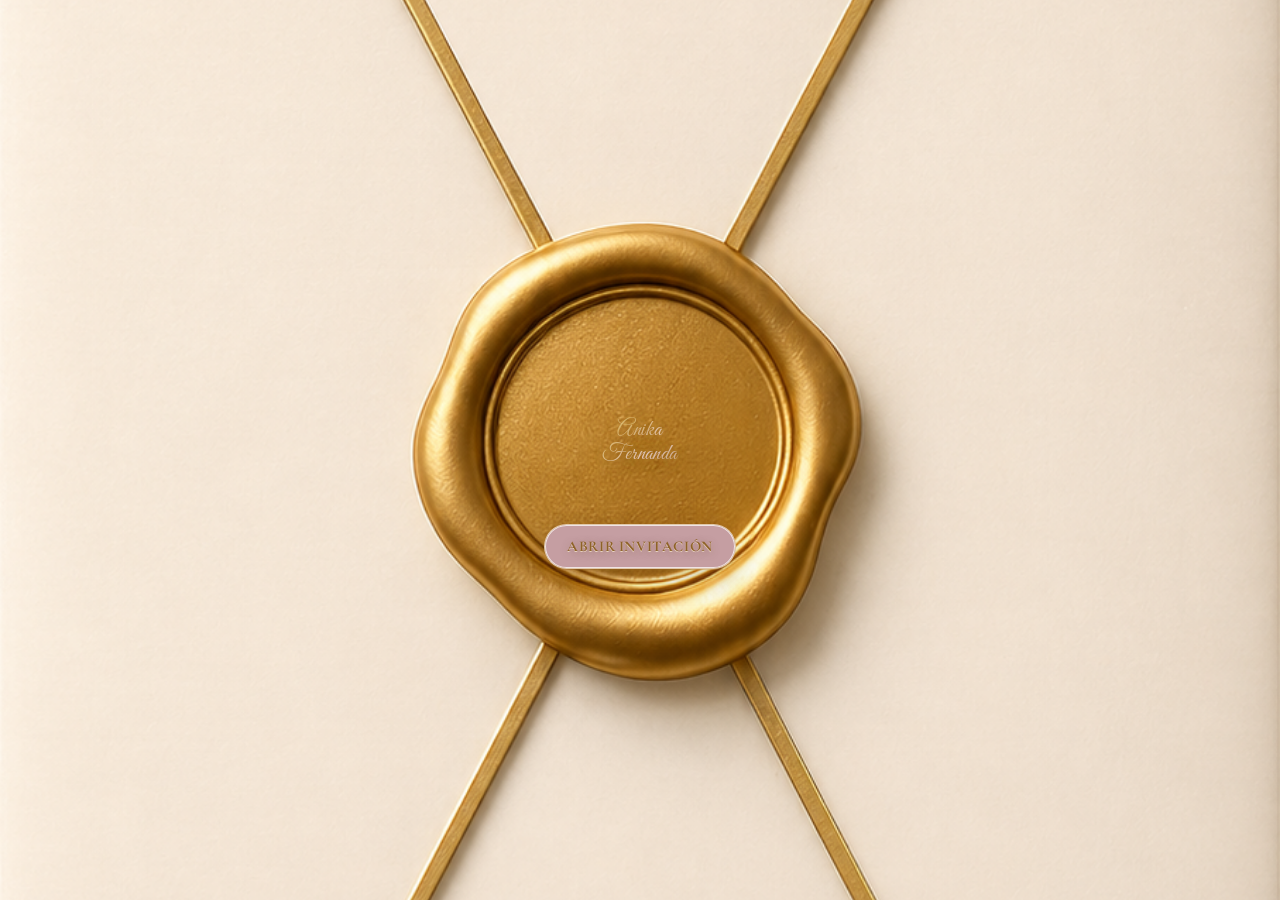
==== commit fc0a1dd0: "comit" ====
--- a/index.html
+++ b/index.html
@@ -34,7 +34,8 @@
     <div id="portada-envelope-trigger" class="portada-contenido" role="presentation">
       <div class="portada-center">
         <h1 class="portada-main-name portada-nombre">
-          <span>Anika Fernanda</span>
+          <span>Anika</span>
+          <span>Fernanda</span>
         </h1>
         <button id="btn-abrir" type="button">Abrir invitación</button>
       </div>
@@ -56,6 +57,7 @@
           <li><a href="#regalos">Regalos</a></li>
           <li><a href="#galeria">Galería</a></li>
           <li><a href="#fotos">Sube fotos</a></li>
+          <li><a href="#deseos">Buenos deseos</a></li>
         </ul>
       </nav>
     </aside>
@@ -177,7 +179,7 @@
             <img class="dress-icon" src="images/Iconos/groom.svg" alt="">
           </div>
           <p class="dress-copy">Formal y elegante; nos hemos reservado el color champán, no olvides abrigarte bien.</p>
-          <h4 class="dress-subtitle">Inspiracion</h4>
+          <h4 class="dress-subtitle">Inspiración</h4>
           <a class="btn-soft" href="https://es.pinterest.com/search/pins/?q=Outfits%20para%20invitadas%20e%20invitados%20para%20fiesta&rs=typed" target="_blank" rel="noopener">Ir a Pinterest</a>
         </div>
       </section>
@@ -197,9 +199,32 @@
       <section id="fotos" class="section fotos fade-in-element">
         <div class="fotos-card">
           <h3 class="fotos-title">¡Hagamos los recuerdos realidad!</h3>
-          <img class="fotos-qr" src="images/QR-ZOE.svg" alt="QR para subir fotos y videos">
+          <img class="fotos-qr" src="images/QRXV.svg" alt="QR para subir fotos y videos">
           <p class="fotos-copy">Ayúdanos a inmortalizar este día tan especial, compartiendo con nosotros las fotos y videos que captures. Puedes hacerlo escaneando el QR o subiéndolas en el botón.</p>
           <a class="btn-soft" href="https://drive.google.com/drive/folders/1dWgSgV3frl_pkQDEcomF9RL3Ts51d8Bb?usp=drive_link" target="_blank" rel="noopener">Subir Fotos</a>
+        </div>
+      </section>
+
+      <section id="deseos" class="section deseos fade-in-element">
+        <div class="regalos-card deseos-card">
+          <h3 class="regalos-title">Buenos deseos</h3>
+          <p class="regalos-copy">Déjanos un mensaje especial para recordar este día contigo.</p>
+
+          <div class="deseos-actions">
+            <button class="btn-soft" type="button" onclick="toggleWishForm()">Dejar mi deseo</button>
+            <button class="btn-soft" type="button" onclick="toggleWishes()">Ver mensajes</button>
+          </div>
+
+          <div id="wish-form-panel" class="deseos-form-panel hidden" aria-label="Formulario de buenos deseos">
+            <form id="wish-form" class="deseos-form" onsubmit="return submitWish(event)">
+              <input id="wish-name" type="text" maxlength="60" placeholder="Tu nombre" required>
+              <textarea id="wish-message" rows="4" maxlength="280" placeholder="Escribe tu deseo" required></textarea>
+              <button class="btn-soft" type="submit">Enviar deseo</button>
+            </form>
+          </div>
+
+          <p id="wish-status" class="deseos-status" aria-live="polite"></p>
+          <div id="wishes" class="deseos-list" aria-live="polite"></div>
         </div>
       </section>
 
@@ -231,7 +256,7 @@
     </footer>
   </div>
 
-  <button id="music-fab" class="music-fab" type="button" aria-label="Pausar musica" hidden>
+  <button id="music-fab" class="music-fab" type="button" aria-label="Pausar música" hidden>
     <span class="music-fab-icon" aria-hidden="true">♪</span>
   </button>
   <audio id="bg-music" preload="auto" loop>
--- a/style.css
+++ b/style.css
@@ -1284,7 +1284,8 @@
 }
 
 #dresscode .btn-soft,
-#fotos .btn-soft {
+#fotos .btn-soft,
+#deseos .btn-soft {
   display: inline-flex;
   align-items: center;
   justify-content: center;
@@ -1387,6 +1388,105 @@
 .fotos-copy {
   max-width: 700px;
   margin: 0 auto;
+}
+
+#deseos {
+  width: 100%;
+  max-width: none;
+  margin-top: 0 !important;
+  border: 0;
+  border-radius: 0;
+  box-shadow: none;
+  background: url("images/F2.png") center / cover no-repeat;
+  text-align: center;
+}
+
+.deseos-card {
+  margin-top: 20px;
+  background: linear-gradient(160deg, rgba(247, 238, 228, 0.62) 0%, rgba(239, 224, 208, 0.58) 48%, rgba(230, 210, 189, 0.54) 100%);
+  box-shadow: 0 0 0 1px rgba(255, 242, 203, 0.35), 0 0 14px rgba(217, 181, 106, 0.28), inset 0 0 12px rgba(255, 238, 188, 0.16);
+}
+
+.deseos-actions {
+  display: grid;
+  grid-template-columns: repeat(2, minmax(0, 240px));
+  justify-content: center;
+  gap: 0.75rem;
+  margin: 1rem auto 0;
+}
+
+.deseos-form-panel {
+  margin-top: 1rem;
+}
+
+.deseos-form {
+  width: min(620px, 100%);
+  margin: 0 auto;
+  display: grid;
+  gap: 0.65rem;
+}
+
+.deseos-form input,
+.deseos-form textarea {
+  width: 100%;
+  border: 1px solid #d8bd8b;
+  border-radius: 14px;
+  padding: 0.72rem 0.9rem;
+  background: rgba(255, 250, 244, 0.9);
+  color: #6a4b2d;
+  font-family: "Outfit", sans-serif;
+  font-size: 0.95rem;
+}
+
+.deseos-form textarea {
+  resize: vertical;
+  min-height: 96px;
+}
+
+.deseos-status {
+  min-height: 1.1rem;
+  margin: 0.75rem 0 0;
+  font-family: "Cormorant Garamond", serif;
+  font-style: italic;
+  color: #9e6d8d;
+}
+
+.deseos-list {
+  margin-top: 0.7rem;
+  display: grid;
+  gap: 0.7rem;
+}
+
+.wish-card {
+  text-align: left;
+  border: 1px solid rgba(214, 179, 107, 0.7);
+  border-radius: 14px;
+  background: rgba(255, 249, 239, 0.9);
+  box-shadow: inset 0 0 0 1px rgba(255, 240, 198, 0.65);
+  padding: 0.8rem 0.9rem;
+}
+
+.wish-card-name {
+  font-size: 1.2rem;
+  color: #8e6228;
+}
+
+.wish-card-message {
+  margin-top: 0.2rem;
+  color: #7d5f46;
+}
+
+.wish-card-date {
+  margin-top: 0.3rem;
+  color: #9e6d8d;
+  font-size: 0.8rem;
+  font-style: italic;
+}
+
+.wishes-empty {
+  color: #9e6d8d;
+  font-family: "Cormorant Garamond", serif;
+  font-style: italic;
 }
 
 #separador-v2 {
@@ -1707,6 +1807,10 @@
   display: none !important;
 }
 
+.hidden {
+  display: none !important;
+}
+
 .section,
 .footer,
 .fade-in-element,
@@ -1790,6 +1894,10 @@
     min-height: 100%;
     object-fit: cover;
     object-position: center;
+  }
+
+  .deseos-actions {
+    grid-template-columns: 1fr;
   }
 }
 
@@ -1851,9 +1959,9 @@
 
 .portada-main-name {
   font-family: "Great Vibes", "Cormorant Garamond", serif;
-  font-size: 26px;
+  font-size: 22px;
   font-weight: 400;
-  line-height: 0.9;
+  line-height: 1.02;
   text-align: center;
   background: linear-gradient(140deg, #f7e6c4 0%, #d9b56a 30%, #e8cfc4 62%, #b8925b 100%);
   -webkit-background-clip: text;
@@ -1934,6 +2042,10 @@
 
 .portada-nombre span {
   display: block;
+}
+
+.portada-nombre span + span {
+  margin-top: 0.08em;
 }
 
 #portada #btn-abrir {
